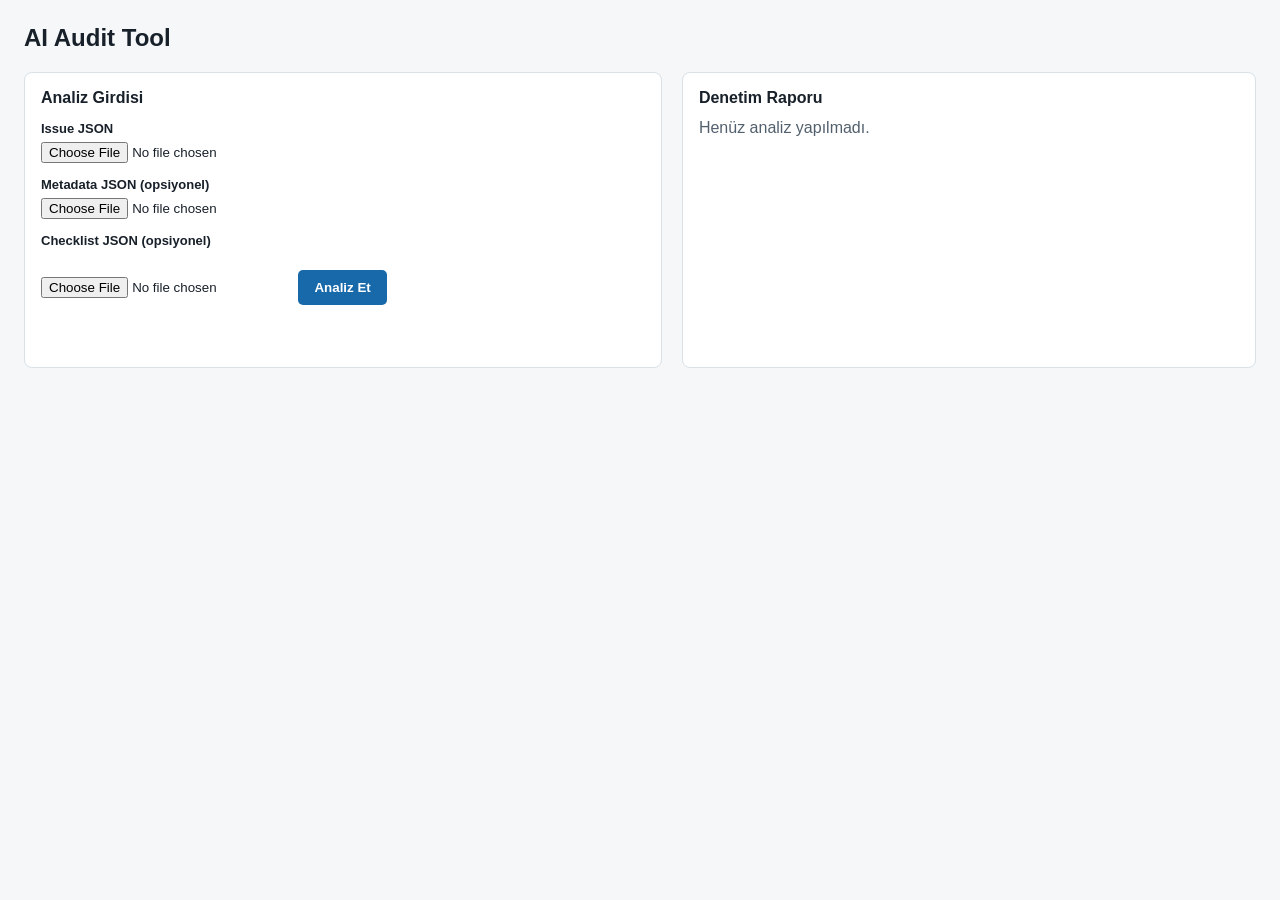
==== src/main/resources/static/index.html @ c0d18684 "Add structured audit web interface" ====
<!doctype html>
<html lang="tr">
<head>
  <meta charset="utf-8">
  <meta name="viewport" content="width=device-width, initial-scale=1">
  <title>Audit Tool</title>
  <style>
    :root { color-scheme: light; font-family: Arial, sans-serif; color: #18202a; background: #f5f7f9; }
    body { margin: 0; } main { max-width: 1400px; margin: auto; padding: 24px; }
    h1 { margin: 0 0 20px; font-size: 24px; } .layout { display:grid; grid-template-columns: minmax(0,1fr) minmax(360px, .9fr); gap:20px; }
    section { background:#fff; border:1px solid #d9e0e6; border-radius:8px; padding:16px; } h2 { font-size:16px; margin:0 0 12px; }
    label { display:block; font-size:13px; font-weight:700; margin:14px 0 6px; } textarea { box-sizing:border-box; width:100%; min-height:145px; resize:vertical; border:1px solid #b8c4cf; border-radius:5px; padding:10px; font:12px ui-monospace, monospace; }
    button { margin-top:16px; border:0; border-radius:5px; background:#1769aa; color:#fff; padding:10px 16px; font-weight:700; cursor:pointer; } button:disabled { background:#91a4b5; }
    .status { font-size:13px; color:#52606d; min-height:20px; } .finding, .observation, .recommendation { border-left:4px solid #b45309; padding:10px 12px; background:#fff8ed; margin:10px 0; } .finding.high { border-color:#b42318; background:#fff1f0; }
    .observation { border-color:#1769aa; background:#f0f7fc; } .recommendation { border-color:#27824a; background:#f1faf4; } h3 { font-size:14px; margin:20px 0 8px; } .meta { color:#52606d; font-size:12px; } .empty { color:#52606d; } .warning { border-left:4px solid #c76a00; background:#fff8ed; padding:12px; } pre { overflow:auto; white-space:pre-wrap; font:12px ui-monospace, monospace; } @media(max-width:900px){.layout{grid-template-columns:1fr}}
  </style>
</head>
<body><main>
  <h1>AI Audit Tool</h1>
  <div class="layout"><section><h2>Analiz Girdisi</h2>
    <label for="payloadFile">Issue JSON</label><input id="payloadFile" type="file" accept="application/json,.json">
    <label for="metadataFile">Metadata JSON (opsiyonel)</label><input id="metadataFile" type="file" accept="application/json,.json">
    <label for="checklistFile">Checklist JSON (opsiyonel)</label><input id="checklistFile" type="file" accept="application/json,.json">
    <button id="analyze">Analiz Et</button><p class="status" id="status"></p>
  </section><section><h2>Denetim Raporu</h2><div id="report" class="empty">Henüz analiz yapılmadı.</div></section></div>
</main><script>
const byId = id => document.getElementById(id);
async function readJson(id, required=false) { const file=byId(id).files[0]; if (!file) { if(required) throw new Error('Issue JSON dosyası seçilmelidir.'); return undefined; } return JSON.parse(await file.text()); }
function addText(parent, tag, value, className) { const element=document.createElement(tag); if(className) element.className=className; element.textContent=value; parent.append(element); return element; }
function addHeading(parent, value) { addText(parent, 'h3', value); }
function renderFinding(root, finding) { const card=document.createElement('article'); card.className='finding '+finding.severity.toLowerCase(); addText(card, 'strong', finding.title); addText(card, 'div', `${finding.category} · ${finding.severity}`, 'meta'); addText(card, 'p', finding.rationale); addText(card, 'div', finding.evidence.join(' · '), 'meta'); const action=document.createElement('p'); addText(action, 'strong', 'Aksiyon: '); action.append(document.createTextNode(finding.recommendedAction)); card.append(action); root.append(card); }
function renderObservation(root, observation) { const card=document.createElement('article'); card.className='observation'; addText(card, 'strong', observation.type); addText(card, 'p', observation.description); if(observation.evidence.length) addText(card, 'div', observation.evidence.join(' · '), 'meta'); root.append(card); }
function render(report) { const root=byId('report'); root.replaceChildren(); addText(root, 'p', report.summary);
  addHeading(root, 'Bulgular'); if (!report.findings.length) addText(root, 'p', 'Desteklenen denetim bulgusu yok.', 'empty'); else report.findings.forEach(finding => renderFinding(root, finding));
  if (report.observations.length) { addHeading(root, 'Gozlemler ve Yetersiz Baglam'); report.observations.forEach(observation => renderObservation(root, observation)); }
  addHeading(root, 'Son Oneri'); addText(root, 'div', report.recommendation, 'recommendation'); }
function renderValidationFailure(data) { const root=byId('report'); root.replaceChildren(); const warning=document.createElement('div'); warning.className='warning'; addText(warning, 'strong', 'Rapor yapısı doğrulanamadı.'); addText(warning, 'p', data.reportValidationErrors.join(' ')); const details=document.createElement('details'); addText(details, 'summary', 'Ham model çıktısını incele'); const output=document.createElement('pre'); output.textContent=data.agentOutput; details.append(output); warning.append(details); root.append(warning); }
byId('analyze').onclick=async()=>{ const status=byId('status'), button=byId('analyze'); try { button.disabled=true; status.textContent='Analiz çalışıyor...'; const issue=await readJson('payloadFile',true), metadata=await readJson('metadataFile'), checklist=await readJson('checklistFile'); const body={payload:issue.payload||issue,metadata:metadata||issue.metadata,checklist:checklist||issue.checklist}; const response=await fetch('/api/analyze',{method:'POST',headers:{'Content-Type':'application/json'},body:JSON.stringify(body)}); const data=await response.json(); if(!response.ok) throw new Error(data.details||data.error); if(!data.structuredOutput) { renderValidationFailure(data); status.textContent='Model çıktısı incelenmek üzere doğrulama dışında bırakıldı.'; return; } render(data.report); status.textContent='Analiz tamamlandı.'; } catch(error) { status.textContent=error.message; } finally { button.disabled=false; } };
</script></body></html>
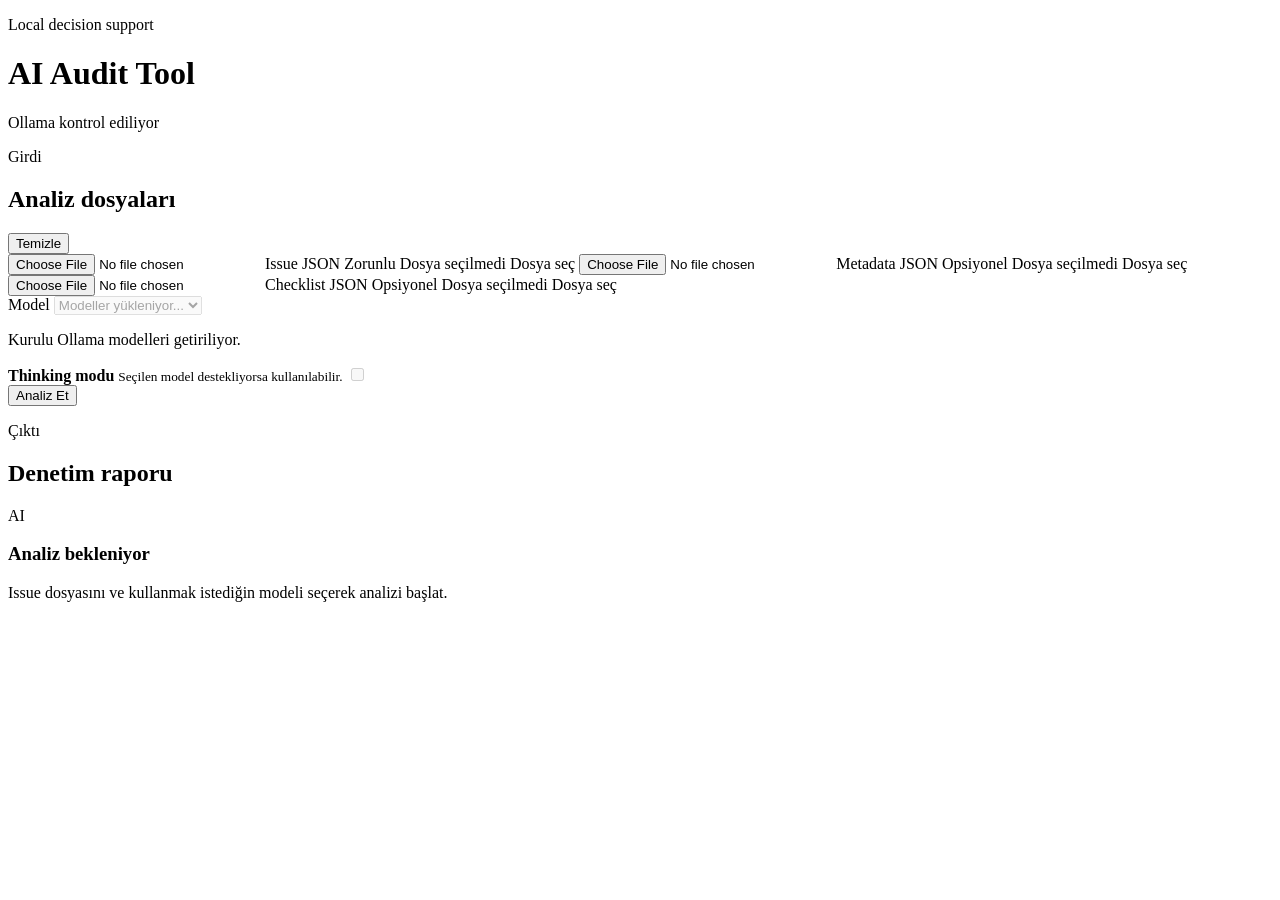
==== commit b65a49a7: "Add model-aware audit workspace" ====
--- a/src/main/resources/static/index.html
+++ b/src/main/resources/static/index.html
@@ -3,37 +3,100 @@
 <head>
   <meta charset="utf-8">
   <meta name="viewport" content="width=device-width, initial-scale=1">
-  <title>Audit Tool</title>
-  <style>
-    :root { color-scheme: light; font-family: Arial, sans-serif; color: #18202a; background: #f5f7f9; }
-    body { margin: 0; } main { max-width: 1400px; margin: auto; padding: 24px; }
-    h1 { margin: 0 0 20px; font-size: 24px; } .layout { display:grid; grid-template-columns: minmax(0,1fr) minmax(360px, .9fr); gap:20px; }
-    section { background:#fff; border:1px solid #d9e0e6; border-radius:8px; padding:16px; } h2 { font-size:16px; margin:0 0 12px; }
-    label { display:block; font-size:13px; font-weight:700; margin:14px 0 6px; } textarea { box-sizing:border-box; width:100%; min-height:145px; resize:vertical; border:1px solid #b8c4cf; border-radius:5px; padding:10px; font:12px ui-monospace, monospace; }
-    button { margin-top:16px; border:0; border-radius:5px; background:#1769aa; color:#fff; padding:10px 16px; font-weight:700; cursor:pointer; } button:disabled { background:#91a4b5; }
-    .status { font-size:13px; color:#52606d; min-height:20px; } .finding, .observation, .recommendation { border-left:4px solid #b45309; padding:10px 12px; background:#fff8ed; margin:10px 0; } .finding.high { border-color:#b42318; background:#fff1f0; }
-    .observation { border-color:#1769aa; background:#f0f7fc; } .recommendation { border-color:#27824a; background:#f1faf4; } h3 { font-size:14px; margin:20px 0 8px; } .meta { color:#52606d; font-size:12px; } .empty { color:#52606d; } .warning { border-left:4px solid #c76a00; background:#fff8ed; padding:12px; } pre { overflow:auto; white-space:pre-wrap; font:12px ui-monospace, monospace; } @media(max-width:900px){.layout{grid-template-columns:1fr}}
-  </style>
+  <title>AI Audit Tool</title>
+  <link rel="stylesheet" href="/css/app.css">
 </head>
-<body><main>
-  <h1>AI Audit Tool</h1>
-  <div class="layout"><section><h2>Analiz Girdisi</h2>
-    <label for="payloadFile">Issue JSON</label><input id="payloadFile" type="file" accept="application/json,.json">
-    <label for="metadataFile">Metadata JSON (opsiyonel)</label><input id="metadataFile" type="file" accept="application/json,.json">
-    <label for="checklistFile">Checklist JSON (opsiyonel)</label><input id="checklistFile" type="file" accept="application/json,.json">
-    <button id="analyze">Analiz Et</button><p class="status" id="status"></p>
-  </section><section><h2>Denetim Raporu</h2><div id="report" class="empty">Henüz analiz yapılmadı.</div></section></div>
-</main><script>
-const byId = id => document.getElementById(id);
-async function readJson(id, required=false) { const file=byId(id).files[0]; if (!file) { if(required) throw new Error('Issue JSON dosyası seçilmelidir.'); return undefined; } return JSON.parse(await file.text()); }
-function addText(parent, tag, value, className) { const element=document.createElement(tag); if(className) element.className=className; element.textContent=value; parent.append(element); return element; }
-function addHeading(parent, value) { addText(parent, 'h3', value); }
-function renderFinding(root, finding) { const card=document.createElement('article'); card.className='finding '+finding.severity.toLowerCase(); addText(card, 'strong', finding.title); addText(card, 'div', `${finding.category} · ${finding.severity}`, 'meta'); addText(card, 'p', finding.rationale); addText(card, 'div', finding.evidence.join(' · '), 'meta'); const action=document.createElement('p'); addText(action, 'strong', 'Aksiyon: '); action.append(document.createTextNode(finding.recommendedAction)); card.append(action); root.append(card); }
-function renderObservation(root, observation) { const card=document.createElement('article'); card.className='observation'; addText(card, 'strong', observation.type); addText(card, 'p', observation.description); if(observation.evidence.length) addText(card, 'div', observation.evidence.join(' · '), 'meta'); root.append(card); }
-function render(report) { const root=byId('report'); root.replaceChildren(); addText(root, 'p', report.summary);
-  addHeading(root, 'Bulgular'); if (!report.findings.length) addText(root, 'p', 'Desteklenen denetim bulgusu yok.', 'empty'); else report.findings.forEach(finding => renderFinding(root, finding));
-  if (report.observations.length) { addHeading(root, 'Gozlemler ve Yetersiz Baglam'); report.observations.forEach(observation => renderObservation(root, observation)); }
-  addHeading(root, 'Son Oneri'); addText(root, 'div', report.recommendation, 'recommendation'); }
-function renderValidationFailure(data) { const root=byId('report'); root.replaceChildren(); const warning=document.createElement('div'); warning.className='warning'; addText(warning, 'strong', 'Rapor yapısı doğrulanamadı.'); addText(warning, 'p', data.reportValidationErrors.join(' ')); const details=document.createElement('details'); addText(details, 'summary', 'Ham model çıktısını incele'); const output=document.createElement('pre'); output.textContent=data.agentOutput; details.append(output); warning.append(details); root.append(warning); }
-byId('analyze').onclick=async()=>{ const status=byId('status'), button=byId('analyze'); try { button.disabled=true; status.textContent='Analiz çalışıyor...'; const issue=await readJson('payloadFile',true), metadata=await readJson('metadataFile'), checklist=await readJson('checklistFile'); const body={payload:issue.payload||issue,metadata:metadata||issue.metadata,checklist:checklist||issue.checklist}; const response=await fetch('/api/analyze',{method:'POST',headers:{'Content-Type':'application/json'},body:JSON.stringify(body)}); const data=await response.json(); if(!response.ok) throw new Error(data.details||data.error); if(!data.structuredOutput) { renderValidationFailure(data); status.textContent='Model çıktısı incelenmek üzere doğrulama dışında bırakıldı.'; return; } render(data.report); status.textContent='Analiz tamamlandı.'; } catch(error) { status.textContent=error.message; } finally { button.disabled=false; } };
-</script></body></html>
+<body>
+  <header class="topbar">
+    <div>
+      <p class="eyebrow">Local decision support</p>
+      <h1>AI Audit Tool</h1>
+    </div>
+    <div id="runtimeStatus" class="runtime-status" aria-live="polite">
+      <span class="status-dot"></span>
+      <span>Ollama kontrol ediliyor</span>
+    </div>
+  </header>
+
+  <main class="workspace">
+    <aside class="input-panel" aria-labelledby="inputTitle">
+      <div class="panel-heading">
+        <div>
+          <p class="step-label">Girdi</p>
+          <h2 id="inputTitle">Analiz dosyaları</h2>
+        </div>
+        <button id="clearAll" class="text-button" type="button">Temizle</button>
+      </div>
+
+      <div class="file-list">
+        <label class="file-control required" for="payloadFile">
+          <input id="payloadFile" type="file" accept="application/json,.json">
+          <span class="file-type">Issue JSON</span>
+          <span class="file-requirement">Zorunlu</span>
+          <span id="payloadFileName" class="file-name">Dosya seçilmedi</span>
+          <span class="file-action">Dosya seç</span>
+        </label>
+
+        <label class="file-control" for="metadataFile">
+          <input id="metadataFile" type="file" accept="application/json,.json">
+          <span class="file-type">Metadata JSON</span>
+          <span class="file-requirement">Opsiyonel</span>
+          <span id="metadataFileName" class="file-name">Dosya seçilmedi</span>
+          <span class="file-action">Dosya seç</span>
+        </label>
+
+        <label class="file-control" for="checklistFile">
+          <input id="checklistFile" type="file" accept="application/json,.json">
+          <span class="file-type">Checklist JSON</span>
+          <span class="file-requirement">Opsiyonel</span>
+          <span id="checklistFileName" class="file-name">Dosya seçilmedi</span>
+          <span class="file-action">Dosya seç</span>
+        </label>
+      </div>
+
+      <div class="model-section">
+        <label for="modelSelect">Model</label>
+        <select id="modelSelect" disabled>
+          <option>Modeller yükleniyor...</option>
+        </select>
+        <p id="modelDetails" class="supporting-text">Kurulu Ollama modelleri getiriliyor.</p>
+
+        <label class="toggle-row" for="thinkingToggle">
+          <span>
+            <strong>Thinking modu</strong>
+            <small id="thinkingHint">Seçilen model destekliyorsa kullanılabilir.</small>
+          </span>
+          <span class="switch">
+            <input id="thinkingToggle" type="checkbox" disabled>
+            <span class="switch-track"></span>
+          </span>
+        </label>
+      </div>
+
+      <button id="analyzeButton" class="primary-button" type="button">
+        <span class="button-label">Analiz Et</span>
+        <span class="button-loader" aria-hidden="true"></span>
+      </button>
+      <p id="requestStatus" class="request-status" aria-live="polite"></p>
+    </aside>
+
+    <section class="report-panel" aria-labelledby="reportTitle">
+      <div class="panel-heading report-heading">
+        <div>
+          <p class="step-label">Çıktı</p>
+          <h2 id="reportTitle">Denetim raporu</h2>
+        </div>
+        <span id="reportModel" class="model-badge" hidden></span>
+      </div>
+
+      <div id="report" class="report-empty">
+        <div class="empty-mark">AI</div>
+        <h3>Analiz bekleniyor</h3>
+        <p>Issue dosyasını ve kullanmak istediğin modeli seçerek analizi başlat.</p>
+      </div>
+    </section>
+  </main>
+
+  <script src="/js/app.js" defer></script>
+</body>
+</html>
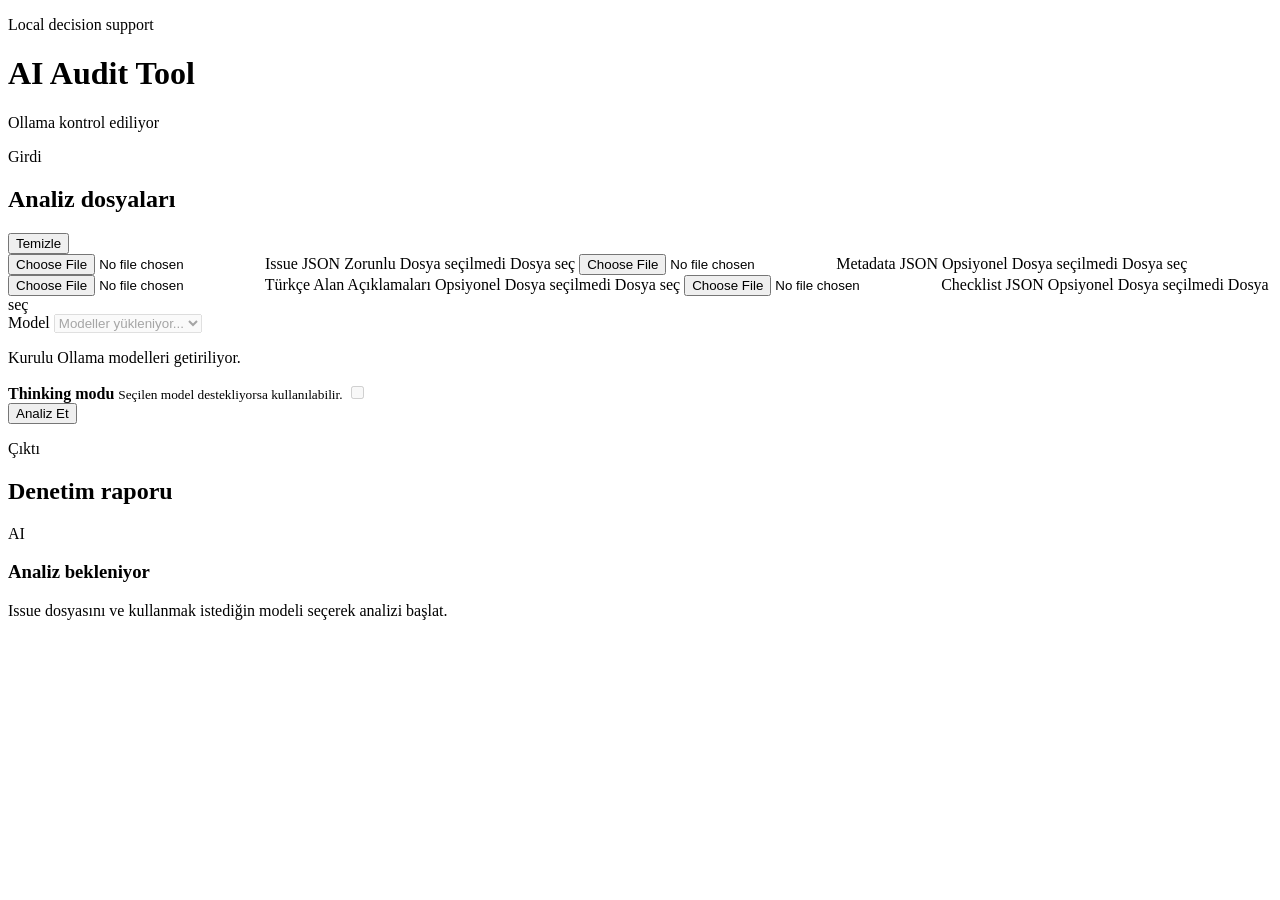
==== commit c70b6bfc: "Document architecture and add field descriptions" ====
--- a/src/main/resources/static/index.html
+++ b/src/main/resources/static/index.html
@@ -42,6 +42,14 @@
           <span class="file-type">Metadata JSON</span>
           <span class="file-requirement">Opsiyonel</span>
           <span id="metadataFileName" class="file-name">Dosya seçilmedi</span>
+          <span class="file-action">Dosya seç</span>
+        </label>
+
+        <label class="file-control" for="fieldDescriptionsFile">
+          <input id="fieldDescriptionsFile" type="file" accept="application/json,.json">
+          <span class="file-type">Türkçe Alan Açıklamaları</span>
+          <span class="file-requirement">Opsiyonel</span>
+          <span id="fieldDescriptionsFileName" class="file-name">Dosya seçilmedi</span>
           <span class="file-action">Dosya seç</span>
         </label>
 
